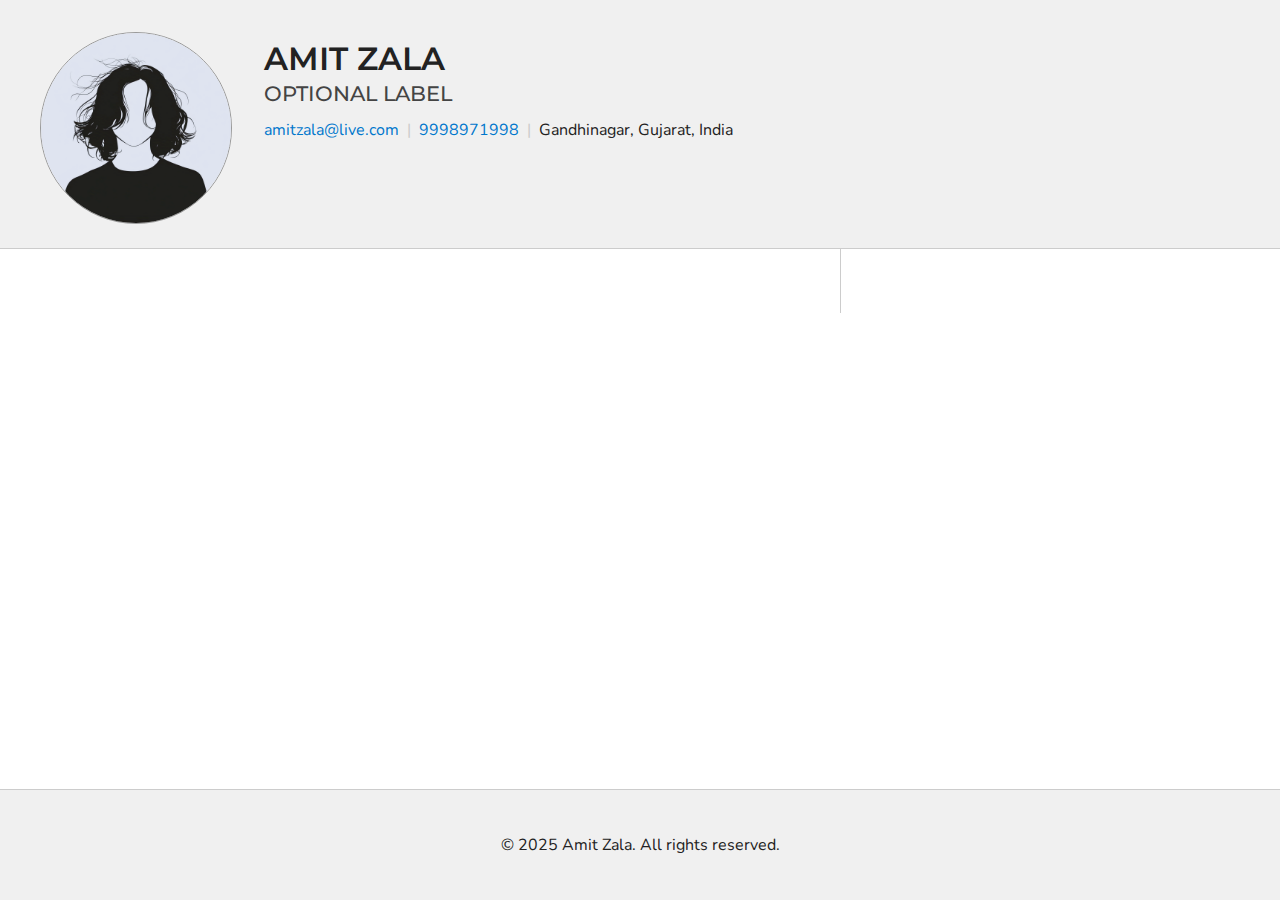
==== index.html @ c5d01496 "after run generate_portfolio.py file" ====
<!DOCTYPE html>
<html lang="en">
  <head>
    <meta charset="utf-8">
    <meta name="viewport" content="width=device-width, initial-scale=1">

    <!-- Site Info -->
    <title>Amit Zala - Portfolio</title>
    <meta name="description" content="Amit Zala - ">
    <meta name="author" content="Amit Zala">

    <!-- Open Graph Tags: The title of the page for social media sharing. It can match the title tag or be more descriptive. -->
    <meta property="og:title" content="Amit Zala">

    <!-- Open Graph Tags: Typically set to "website" for static sites or "article" for content-heavy pages. -->
    <meta property="og:type" content="website">

    <!-- Open Graph Tags: The URL of the page, used to ensure link previews resolve to the correct page. -->
    <meta property="og:url" content="/index.html">

    <!-- Open Graph Tags: URL of an image that represents the page. Useful for link previews. -->
    <meta property="og:image" content="/img/default-image.png">

    <!-- Open Graph Tags: Provides an alternative text for the image to improve accessibility. -->
    <meta property="og:image:alt" content="Amit Zala Profile Image">

    <!-- Preconnect for Google Fonts -->
    <link rel="preconnect" href="https://fonts.googleapis.com">
    <link rel="preconnect" href="https://fonts.gstatic.com" crossorigin>

    <!-- Custom Font -->
    <link href="https://fonts.googleapis.com/css2?family=Montserrat:ital,wght@0,100..900;1,100..900&family=Nunito:ital,wght@0,200..1000;1,200..1000&display=swap"
          rel="stylesheet">

    <!-- Stylesheet -->
    <link rel="stylesheet" href="css/modern_normalize.css" />
    <link rel="stylesheet" href="css/html5bp.css">
    <link rel="stylesheet" href="css/main.css">

    <!-- Set a theme color that matches your website's primary color -->
    <meta name="theme-color" content="#fafafa">

    <!-- Favicon for all browsers -->
    <link rel="icon" href="/favicon.ico" sizes="any">
    <link rel="icon" href="/icon.svg" type="image/svg+xml">

    <!-- Apple touch icon for iOS devices -->
    <link rel="apple-touch-icon" sizes="180x180" href="/icon.png">

    <!-- Web app manifest for Progressive Web Apps -->
    <link rel="manifest" href="/site.webmanifest">

    <!-- Content Security Policy: Uncomment to enhance security by restricting where content can be loaded from (useful for preventing certain attacks like XSS). Update if adding external sources (e.g., Google Fonts, Bootstrap CDN, analytics, etc). -->
    <!-- <meta http-equiv="Content-Security-Policy" content=" default-src 'self'; script-src 'self' code.jquery.com; style-src 'self' fonts.googleapis.com; font-src fonts.gstatic.com; img-src 'self' images.examplecdn.com; "> -->
  </head>

  <body>
    <header class="page-header">
      <div class="container">
        <div class="header-top flex-responsive">
          
            <img class="header-image"
                 width="256"
                 height="256"
                 src="img/default-image.png"
                 alt="Amit Zala Profile Image" />
          
          <div class="header-info">
            <h1>Amit Zala</h1>
            <h2 class="header-label">Optional Label</h2>
            
              <address>
                <ul class="inline-list flex-responsive">
                  
                    <li>
                      <a href="mailto:amitzala@live.com">amitzala@live.com</a>
                    </li>
                  
                  
                    <li>
                      <a href="tel:+9998971998">9998971998</a>
                    </li>
                  
                  <li>Gandhinagar, Gujarat, India</li>
                </ul>
              </address>
            
            
            
          </div>
        </div>
      </div>
    </header>

    <div class="page-content">
      <div class="container">
        <main>
          

          

          

          
        </main>

        <!-- Sidebar Section -->
        <aside>
          

          

          

          
        </aside>
      </div>
    </div>

    <footer class="page-footer">
      <div class="container">
        <p>© 2025 Amit Zala. All rights reserved.</p>
      </div>
    </footer>

    <script src="js/app.js"></script>
  </body>
</html>
---- css/html5bp.css ----
/*! HTML5 Boilerplate v9.0.1 | MIT License | https://html5boilerplate.com/ */

/* main.css 3.0.0 | MIT License | https://github.com/h5bp/main.css#readme */
/*
 * What follows is the result of much research on cross-browser styling.
 * Credit left inline and big thanks to Nicolas Gallagher, Jonathan Neal,
 * Kroc Camen, and the H5BP dev community and team.
 */

/* ==========================================================================
   Base styles: opinionated defaults
   ========================================================================== */

html {
  color: #222;
  font-size: 1em;
  line-height: 1.4;
}

/*
 * Remove text-shadow in selection highlight:
 * https://twitter.com/miketaylr/status/12228805301
 *
 * Customize the background color to match your design.
 */

::-moz-selection {
  background: #b3d4fc;
  text-shadow: none;
}

::selection {
  background: #b3d4fc;
  text-shadow: none;
}

/*
 * A better looking default horizontal rule
 */

hr {
  display: block;
  height: 1px;
  border: 0;
  border-top: 1px solid #ccc;
  margin: 1em 0;
  padding: 0;
}

/*
 * Remove the gap between audio, canvas, iframes,
 * images, videos and the bottom of their containers:
 * https://github.com/h5bp/html5-boilerplate/issues/440
 */

audio,
canvas,
iframe,
img,
svg,
video {
  vertical-align: middle;
}

/*
 * Remove default fieldset styles.
 */

fieldset {
  border: 0;
  margin: 0;
  padding: 0;
}

/*
 * Allow only vertical resizing of textareas.
 */

textarea {
  resize: vertical;
}

/* ==========================================================================
   Author's custom styles
   ========================================================================== */

/* ==========================================================================
   Helper classes
   ========================================================================== */

/*
 * Hide visually and from screen readers
 */

.hidden,
[hidden] {
  display: none !important;
}

/*
 * Hide only visually, but have it available for screen readers:
 * https://snook.ca/archives/html_and_css/hiding-content-for-accessibility
 *
 * 1. For long content, line feeds are not interpreted as spaces and small width
 *    causes content to wrap 1 word per line:
 *    https://medium.com/@jessebeach/beware-smushed-off-screen-accessible-text-5952a4c2cbfe
 */

.visually-hidden {
  border: 0;
  clip: rect(0, 0, 0, 0);
  height: 1px;
  margin: -1px;
  overflow: hidden;
  padding: 0;
  position: absolute;
  white-space: nowrap;
  width: 1px;
  /* 1 */
}

/*
 * Extends the .visually-hidden class to allow the element
 * to be focusable when navigated to via the keyboard:
 * https://www.drupal.org/node/897638
 */

.visually-hidden.focusable:active,
.visually-hidden.focusable:focus {
  clip: auto;
  height: auto;
  margin: 0;
  overflow: visible;
  position: static;
  white-space: inherit;
  width: auto;
}

/*
 * Hide visually and from screen readers, but maintain layout
 */

.invisible {
  visibility: hidden;
}

/*
 * Clearfix: contain floats
 *
 * The use of `table` rather than `block` is only necessary if using
 * `::before` to contain the top-margins of child elements.
 */

.clearfix::before,
.clearfix::after {
  content: "";
  display: table;
}

.clearfix::after {
  clear: both;
}

/* ==========================================================================
   EXAMPLE Media Queries for Responsive Design.
   These examples override the primary ('mobile first') styles.
   Modify as content requires.
   ========================================================================== */

@media only screen and (min-width: 35em) {
  /* Style adjustments for viewports that meet the condition */
}

@media print,
  (-webkit-min-device-pixel-ratio: 1.25),
  (min-resolution: 1.25dppx),
  (min-resolution: 120dpi) {
  /* Style adjustments for high resolution devices */
}

/* ==========================================================================
   Print styles.
   Inlined to avoid the additional HTTP request:
   https://www.phpied.com/delay-loading-your-print-css/
   ========================================================================== */

@media print {
  *,
  *::before,
  *::after {
    background: #fff !important;
    color: #000 !important;
    /* Black prints faster */
    box-shadow: none !important;
    text-shadow: none !important;
  }

  a,
  a:visited {
    text-decoration: underline;
  }

  a[href]::after {
    content: " (" attr(href) ")";
  }

  abbr[title]::after {
    content: " (" attr(title) ")";
  }

  /*
   * Don't show links that are fragment identifiers,
   * or use the `javascript:` pseudo protocol
   */
  a[href^="#"]::after,
  a[href^="javascript:"]::after {
    content: "";
  }

  pre {
    white-space: pre-wrap !important;
  }

  pre,
  blockquote {
    border: 1px solid #999;
    page-break-inside: avoid;
  }

  tr,
  img {
    page-break-inside: avoid;
  }

  p,
  h2,
  h3 {
    orphans: 3;
    widows: 3;
  }

  h2,
  h3 {
    page-break-after: avoid;
  }
}
---- css/main.css ----
:root {
  --link-color: #0077cc;
  --link-color-hover: #00487c;
  --header-footer-bg-color: #f0f0f0;
  --aside-accent-color: #9d836b;
  --skill-bar-fill-color: #f3e4c6;
  --blockquote-bg-color: #f7fafc;
  --blockquote-accent-color: #4a5568;
  --blockquote-text-color: #4a5568;
  --spacing-inline: 0.5rem;
}

/* Base Styles */
body {
  font-family: "Nunito", "Segoe UI", "Helvetica Neue", Helvetica, Arial,
    sans-serif;
  font-weight: 400;
  display: grid;
  grid-template-rows: auto 1fr auto;
  min-height: 100vh;
}

h1,
h2,
h3,
h4,
h5,
h6 {
  margin: 0;
  font-family: "Montserrat", "Segoe UI", "Helvetica Neue", Helvetica, Arial,
    sans-serif;
  font-weight: 400;
  line-height: 1.2;
}

h1 {
  font-size: 2rem;
  font-weight: 600;
  text-transform: uppercase;
}

h2 {
  font-size: 1.4rem;
  font-weight: 500;
  text-transform: uppercase;
}

h3 {
  font-size: 1.1rem;
  font-weight: 500;
}

h4 {
  font-size: 1rem;
  font-weight: 500;
}

h5 {
  font-size: 1rem;
  font-weight: 500;
}

h6 {
  font-size: 1rem;
  font-weight: 500;
}

p {
  margin: 0.75rem 0;
}

a {
  color: var(--link-color) !important;
  text-decoration: none;
}

a:hover {
  color: var(--link-color-hover);
  text-decoration: underline;
}

address {
  font-style: normal;
}

figure,
ul {
  margin: 0;
  padding: 0;
}

header,
main,
aside,
footer {
  padding: 2rem;
}

header {
  padding-bottom: 0.5rem;
}

aside {
  border-top: 1px solid #ccc;
}

footer {
  text-align: center;
}

section {
  margin-bottom: 1.5rem;
}

/* Utility */
.block {
  display: block;
  margin: 0.25rem 0;
}

.flex-responsive {
  display: flex;
  flex-direction: column;
  align-items: center;
  text-align: center;
}

/* Main Layout */
.container {
  width: 100%;
  max-width: 1200px;
  margin: 0 auto;
}

.page-content .container {
  display: grid;
  grid-template-columns: 1fr;
}

.page-header,
.page-footer {
  background: var(--header-footer-bg-color);
}

.page-header {
  border-bottom: 1px solid #ccc;
}

.page-header .container {
  display: flex;
  flex-direction: column;
}

.header-top {
  gap: 1rem;
}

.header-image {
  width: 100%;
  max-width: 256px;
  aspect-ratio: 1 / 1;
  border-radius: 50%;
  object-fit: cover;
  border: 1px solid #999;
}

.header-info ul {
  margin: 1rem 0;
}

.link-with-icon {
  display: flex;
  align-items: center;
  gap: 0.25rem;
}

.header-label {
  font-size: 1.3rem;
  color: #444;
  margin-top: 0.2rem;
  margin-bottom: 0.8rem;
}

.header-summary {
  margin: 1.25rem 0;
}

.page-footer {
  border-top: 1px solid #ccc;
}

.section-heading {
  display: flex;
  align-items: center;
  text-align: center;
  margin-bottom: 1rem;
}

.section-heading::before,
.section-heading::after {
  content: "";
  flex: 1;
  border-bottom: 1px solid #ccc;
  margin: 0 1rem;
}

aside .section-heading {
  align-items: flex-start;
  text-align: left;
  border-left: 4px solid var(--aside-accent-color);
  padding-left: 0.5rem;
  margin-bottom: 0.75rem;
}

aside .section-heading::before,
aside .section-heading::after {
  content: none;
}

.section-label {
  font-size: 0.9rem;
  color: #444;
  margin-top: 0.25rem;
  margin-bottom: 0.5rem;
}

/* Images */
img {
  max-width: 100%;
  height: auto;
}

.gallery {
  display: grid;
  gap: 1rem;
  justify-items: center;
  margin: 0.5rem 0;
}

.main-gallery {
  grid-template-columns: 1fr;
}

.side-gallery {
  grid-template-columns: 1fr;
}

figcaption {
  text-align: center;
  color: #666;
  font-size: 0.9rem;
  margin-top: 0.5rem;
  font-style: italic;
}

/* Lists */
main ul,
aside ul {
  list-style-type: disc;
  list-style-position: inside;
  padding-left: 0;
  margin: 0.75rem 0;
}

main li,
aside li {
  margin-bottom: 0.5rem;
}

.unstyled-list {
  list-style: none;
}

.inline-list {
  list-style: none;
  gap: 0.25rem;
}

.inline-list li {
  display: flex; /* This is for HTML Whitespace Issues */
}

/* Skillbars */
.skill-bar {
  width: 100%;
  height: 1.5rem;
  margin-top: 0.25rem;
  margin-bottom: 1rem;
  background: #eee;
  border: 1px solid #848484;
  border-radius: 2px;
  overflow: hidden;
}

.skill-bar-fill {
  height: 100%;
  background: var(--skill-bar-fill-color) !important;
  border-right: 1px solid #848484;
  border-radius: 2px;
  display: flex;
  align-items: center;
  padding-left: 0.5rem;
}

.skill-bar-label {
  color: #333;
  font-size: 0.9rem;
  white-space: nowrap;
}

.w-0 {
  width: 0%;
}

.w-10 {
  width: 10%;
}

.w-20 {
  width: 20%;
}

.w-25 {
  width: 25%;
}

.w-30 {
  width: 30%;
}

.w-40 {
  width: 40%;
}

.w-50 {
  width: 50%;
}

.w-60 {
  width: 60%;
}

.w-70 {
  width: 70%;
}

.w-75 {
  width: 75%;
}

.w-80 {
  width: 80%;
}

.w-90 {
  width: 90%;
}

.w-100 {
  width: 100%;
  border-right: none;
}

/* Blockquotes */
blockquote {
  margin: 1rem 2rem;
  padding: 1.5rem 2rem;
  background-color: var(--blockquote-bg-color);
  border-left: 4px solid var(--blockquote-accent-color);
  font-style: italic;
  color: var(--blockquote-text-color);
  line-height: 1.6;
  border-radius: 0 4px 4px 0;
  box-shadow: 0 1px 3px rgba(0, 0, 0, 0.1);
}

@media (min-width: 37.5rem) {
  .main-gallery {
    grid-template-columns: repeat(3, 1fr);
  }

  .side-gallery {
    grid-template-columns: repeat(2, 1fr);
  }
}

@media (min-width: 48rem) {
  aside {
    border-top: none;
    border-left: 1px solid #ccc;
  }

  aside h1 {
    font-size: 1.4rem;
  }

  aside h2 {
    font-size: 1.1rem;
  }

  aside h3 {
    font-size: 1rem;
  }

  aside h4 {
    font-size: 1rem;
  }

  aside h5 {
    font-size: 1rem;
  }

  aside h6 {
    font-size: 1rem;
  }

  header {
    padding-bottom: 1.5rem;
  }

  .flex-responsive {
    flex-direction: row;
    align-items: flex-start;
    text-align: left;
  }

  .page-content .container {
    grid-template-columns: 2fr 1fr;
  }

  .header-top {
    gap: 2rem;
  }

  .header-image {
    max-width: 192px;
  }

  .header-info {
    margin-top: 0.5rem;
  }

  .page-header ul {
    margin: 0.5rem 0;
  }

  .inline-list {
    gap: var(--spacing-inline);
  }

  .inline-list li:not(:last-child)::after {
    content: "|";
    margin-left: var(--spacing-inline);
    color: #ccc;
  }

  .side-gallery {
    grid-template-columns: 1fr;
  }
}

@media print {
  .skill-bar-label {
    background: transparent !important;
    background-color: transparent !important;
    mix-blend-mode: darken;
  }

  body {
    -webkit-print-color-adjust: exact !important;
    print-color-adjust: exact !important;
  }
}
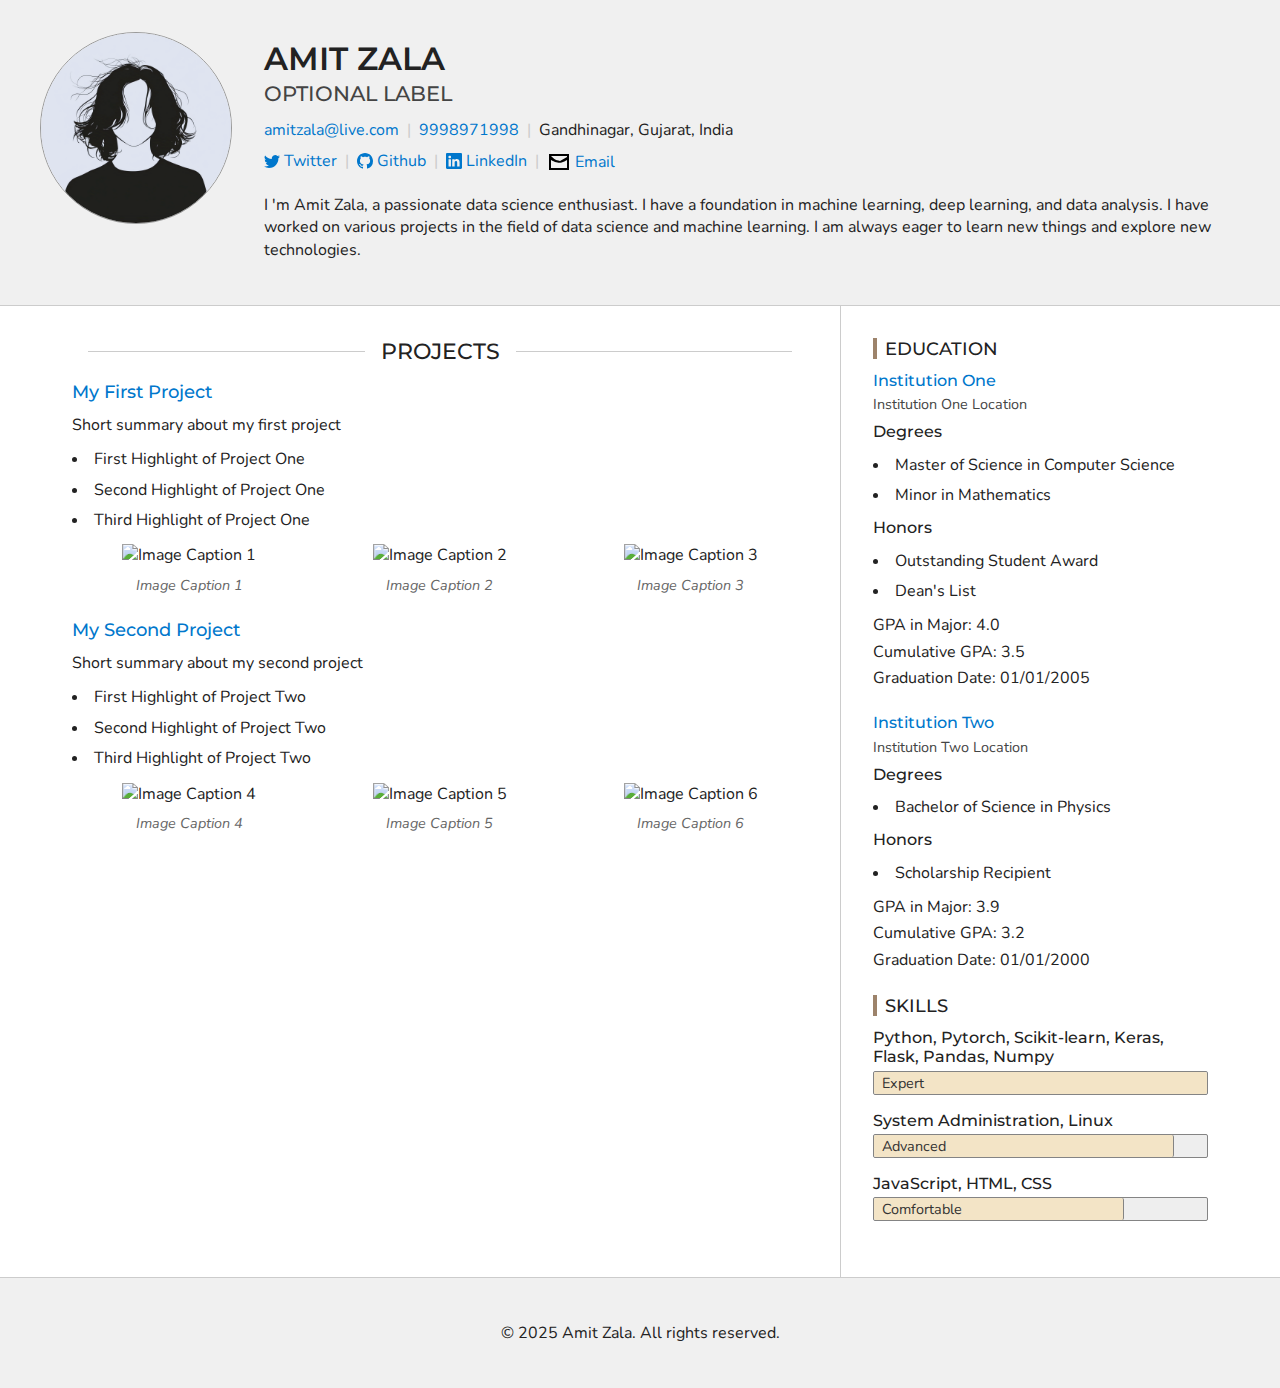
==== commit f56f4e0e: "2 commit" ====
--- a/index.html
+++ b/index.html
@@ -6,7 +6,7 @@
 
     <!-- Site Info -->
     <title>Amit Zala - Portfolio</title>
-    <meta name="description" content="Amit Zala - ">
+    <meta name="description" content="Amit Zala - I &#39;m Amit Zala, a passionate data science enthusiast. I have a foundation in machine learning, deep learning, and data analysis. I have worked on various projects in the field of data science and machine learning. I am always eager to learn new things and explore new technologies.">
     <meta name="author" content="Amit Zala">
 
     <!-- Open Graph Tags: The title of the page for social media sharing. It can match the title tag or be more descriptive. -->
@@ -86,7 +86,85 @@
               </address>
             
             
+              <ul class="inline-list flex-responsive">
+                
+                  <li>
+                    <a href="https://twitter.com/@AmitZala93"
+                       rel="noopener noreferrer"
+                       aria-label="Twitter"
+                       class="link-with-icon">
+                      <svg aria-hidden="true"
+     xmlns="http://www.w3.org/2000/svg"
+     role="img"
+     width="16"
+     height="16"
+     fill="currentColor"
+     class="bi bi-twitter"
+     viewBox="0 0 16 16">
+  <path d="M5.026 15c6.038 0 9.341-5.003 9.341-9.334q.002-.211-.006-.422A6.7 6.7 0 0 0 16 3.542a6.7 6.7 0 0 1-1.889.518 3.3 3.3 0 0 0 1.447-1.817 6.5 6.5 0 0 1-2.087.793A3.286 3.286 0 0 0 7.875 6.03a9.32 9.32 0 0 1-6.767-3.429 3.29 3.29 0 0 0 1.018 4.382A3.3 3.3 0 0 1 .64 6.575v.045a3.29 3.29 0 0 0 2.632 3.218 3.2 3.2 0 0 1-.865.115 3 3 0 0 1-.614-.057 3.28 3.28 0 0 0 3.067 2.277A6.6 6.6 0 0 1 .78 13.58a6 6 0 0 1-.78-.045A9.34 9.34 0 0 0 5.026 15" />
+</svg>
+
+                      Twitter
+                    </a>
+                  </li>
+                
+                  <li>
+                    <a href="https://github.com/AmitZala"
+                       rel="noopener noreferrer"
+                       aria-label="Github"
+                       class="link-with-icon">
+                      <svg aria-hidden="true"
+     xmlns="http://www.w3.org/2000/svg"
+     role="img"
+     width="16"
+     height="16"
+     fill="currentColor"
+     class="bi bi-github"
+     viewBox="0 0 16 16">
+  <path d="M8 0C3.58 0 0 3.58 0 8c0 3.54 2.29 6.53 5.47 7.59.4.07.55-.17.55-.38 0-.19-.01-.82-.01-1.49-2.01.37-2.53-.49-2.69-.94-.09-.23-.48-.94-.82-1.13-.28-.15-.68-.52-.01-.53.63-.01 1.08.58 1.23.82.72 1.21 1.87.87 2.33.66.07-.52.28-.87.51-1.07-1.78-.2-3.64-.89-3.64-3.95 0-.87.31-1.59.82-2.15-.08-.2-.36-1.02.08-2.12 0 0 .67-.21 2.2.82.64-.18 1.32-.27 2-.27s1.36.09 2 .27c1.53-1.04 2.2-.82 2.2-.82.44 1.1.16 1.92.08 2.12.51.56.82 1.27.82 2.15 0 3.07-1.87 3.75-3.65 3.95.29.25.54.73.54 1.48 0 1.07-.01 1.93-.01 2.2 0 .21.15.46.55.38A8.01 8.01 0 0 0 16 8c0-4.42-3.58-8-8-8" />
+</svg>
+
+                      Github
+                    </a>
+                  </li>
+                
+                  <li>
+                    <a href="https://www.linkedin.com/in/amit-zala-7b0b3b1a2/"
+                       rel="noopener noreferrer"
+                       aria-label="LinkedIn"
+                       class="link-with-icon">
+                      <svg aria-hidden="true"
+     xmlns="http://www.w3.org/2000/svg"
+     role="img"
+     width="16"
+     height="16"
+     fill="currentColor"
+     class="bi bi-linkedin"
+     viewBox="0 0 16 16">
+  <path d="M0 1.146C0 .513.526 0 1.175 0h13.65C15.474 0 16 .513 16 1.146v13.708c0 .633-.526 1.146-1.175 1.146H1.175C.526 16 0 15.487 0 14.854zm4.943 12.248V6.169H2.542v7.225zm-1.2-8.212c.837 0 1.358-.554 1.358-1.248-.015-.709-.52-1.248-1.342-1.248S2.4 3.226 2.4 3.934c0 .694.521 1.248 1.327 1.248zm4.908 8.212V9.359c0-.216.016-.432.08-.586.173-.431.568-.878 1.232-.878.869 0 1.216.662 1.216 1.634v3.865h2.401V9.25c0-2.22-1.184-3.252-2.764-3.252-1.274 0-1.845.7-2.165 1.193v.025h-.016l.016-.025V6.169h-2.4c.03.678 0 7.225 0 7.225z" />
+</svg>
+
+                      LinkedIn
+                    </a>
+                  </li>
+                
+                  <li>
+                    <a href="amitzala@live.com"
+                       rel="noopener noreferrer"
+                       aria-label="Email"
+                       class="link-with-icon">
+                      <?xml version="1.0" encoding="UTF-8"?>
+<svg version="1.1" xmlns="http://www.w3.org/2000/svg" width="24" height="24">
+<path d="M0 0 C6.6 0 13.2 0 20 0 C20 5.28 20 10.56 20 16 C13.4 16 6.8 16 0 16 C0 10.72 0 5.44 0 0 Z M2 2 C6.16575053 5.88519309 6.16575053 5.88519309 11 7 C13.48732954 5.84247651 15.67258405 4.47701397 18 3 C18 2.67 18 2.34 18 2 C12.72 2 7.44 2 2 2 Z M2 6 C2 8.64 2 11.28 2 14 C7.28 14 12.56 14 18 14 C18 11.36 18 8.72 18 6 C17.13375 6.515625 16.2675 7.03125 15.375 7.5625 C11.53197604 9.19934354 9.95815489 9.11860899 6 8 C3.625 6.9375 3.625 6.9375 2 6 Z " fill="#000000" transform="translate(2,4)"/>
+</svg>
+
+                      Email
+                    </a>
+                  </li>
+                
+              </ul>
             
+            <p class="header-summary">I &#39;m Amit Zala, a passionate data science enthusiast. I have a foundation in machine learning, deep learning, and data analysis. I have worked on various projects in the field of data science and machine learning. I am always eager to learn new things and explore new technologies.</p>
           </div>
         </div>
       </div>
@@ -98,6 +176,97 @@
           
 
           
+            <section>
+              <h2 class="section-heading">Projects</h2>
+              
+                <section>
+                  <h3>
+                    
+                      <a href="https://sample.com">My First Project</a>
+                    
+                  </h3>
+                  <p>Short summary about my first project</p>
+                  
+                    <ul>
+                      <li>First Highlight of Project One</li><li>Second Highlight of Project One</li><li>Third Highlight of Project One</li>
+                    </ul>
+                  
+                  
+                    <div class="gallery main-gallery">
+                      
+                        <figure>
+                          <img width="600"
+                               height="338"
+                               src="https://picsum.photos/600/338?random=1"
+                               alt="Image Caption 1">
+                          <figcaption>Image Caption 1</figcaption>
+                        </figure>
+                      
+                        <figure>
+                          <img width="600"
+                               height="338"
+                               src="https://picsum.photos/600/338?random=2"
+                               alt="Image Caption 2">
+                          <figcaption>Image Caption 2</figcaption>
+                        </figure>
+                      
+                        <figure>
+                          <img width="600"
+                               height="338"
+                               src="https://picsum.photos/600/338?random=3"
+                               alt="Image Caption 3">
+                          <figcaption>Image Caption 3</figcaption>
+                        </figure>
+                      
+                    </div>
+                  
+                </section>
+              
+                <section>
+                  <h3>
+                    
+                      <a href="https://sample.com">My Second Project</a>
+                    
+                  </h3>
+                  <p>Short summary about my second project</p>
+                  
+                    <ul>
+                      <li>First Highlight of Project Two</li><li>Second Highlight of Project Two</li><li>Third Highlight of Project Two</li>
+                    </ul>
+                  
+                  
+                    <div class="gallery main-gallery">
+                      
+                        <figure>
+                          <img width="600"
+                               height="338"
+                               src="https://picsum.photos/600/338?random=4"
+                               alt="Image Caption 4">
+                          <figcaption>Image Caption 4</figcaption>
+                        </figure>
+                      
+                        <figure>
+                          <img width="600"
+                               height="338"
+                               src="https://picsum.photos/600/338?random=5"
+                               alt="Image Caption 5">
+                          <figcaption>Image Caption 5</figcaption>
+                        </figure>
+                      
+                        <figure>
+                          <img width="600"
+                               height="338"
+                               src="https://picsum.photos/600/338?random=6"
+                               alt="Image Caption 6">
+                          <figcaption>Image Caption 6</figcaption>
+                        </figure>
+                      
+                    </div>
+                  
+                </section>
+              
+            </section>
+          
 
           
 
@@ -107,7 +276,114 @@
         <!-- Sidebar Section -->
         <aside>
           
-
+            <section>
+              <h2 class="section-heading">Education</h2>
+              
+                <section>
+                  <h3>
+                    
+                      <a href="https://sample.com">Institution One</a>
+                    
+                  </h3>
+                  <p class="section-label">Institution One Location</p>
+                  
+                    <h4>Degrees</h4>
+                    <ul>
+                      <li>Master of Science in Computer Science</li><li>Minor in Mathematics</li>
+                    </ul>
+                  
+                  
+                    <h4>Honors</h4>
+                    <ul>
+                      <li>Outstanding Student Award</li><li>Dean&#39;s List</li>
+                    </ul>
+                  
+                  
+                    <p>
+                      <span class="block">GPA in Major: 4.0</span>
+                      <span class="block">Cumulative GPA: 3.5</span>
+                      <span class="block">Graduation Date: 01/01/2005</span>
+                    </p>
+                  
+                </section>
+              
+                <section>
+                  <h3>
+                    
+                      <a href="https://sample.com">Institution Two</a>
+                    
+                  </h3>
+                  <p class="section-label">Institution Two Location</p>
+                  
+                    <h4>Degrees</h4>
+                    <ul>
+                      <li>Bachelor of Science in Physics</li>
+                    </ul>
+                  
+                  
+                    <h4>Honors</h4>
+                    <ul>
+                      <li>Scholarship Recipient</li>
+                    </ul>
+                  
+                  
+                    <p>
+                      <span class="block">GPA in Major: 3.9</span>
+                      <span class="block">Cumulative GPA: 3.2</span>
+                      <span class="block">Graduation Date: 01/01/2000</span>
+                    </p>
+                  
+                </section>
+              
+            </section>
+          
+
+          
+            <section>
+              <h2 class="section-heading">Skills</h2>
+              <ul class="unstyled-list">
+                
+                  <li>
+                    <h3>Python, Pytorch, Scikit-learn, Keras, Flask, Pandas, Numpy</h3>
+                    <div class="skill-bar">
+                      <div class="skill-bar-fill w-100"
+                           role="meter"
+                           aria-valuenow="100"
+                           aria-valuemin="0"
+                           aria-valuemax="100">
+                        <span class="skill-bar-label">Expert</span>
+                      </div>
+                    </div>
+                  </li>
+                
+                  <li>
+                    <h3>System Administration, Linux</h3>
+                    <div class="skill-bar">
+                      <div class="skill-bar-fill w-90"
+                           role="meter"
+                           aria-valuenow="90"
+                           aria-valuemin="0"
+                           aria-valuemax="100">
+                        <span class="skill-bar-label">Advanced</span>
+                      </div>
+                    </div>
+                  </li>
+                
+                  <li>
+                    <h3>JavaScript, HTML, CSS</h3>
+                    <div class="skill-bar">
+                      <div class="skill-bar-fill w-75"
+                           role="meter"
+                           aria-valuenow="75"
+                           aria-valuemin="0"
+                           aria-valuemax="100">
+                        <span class="skill-bar-label">Comfortable</span>
+                      </div>
+                    </div>
+                  </li>
+                
+              </ul>
+            </section>
           
 
           
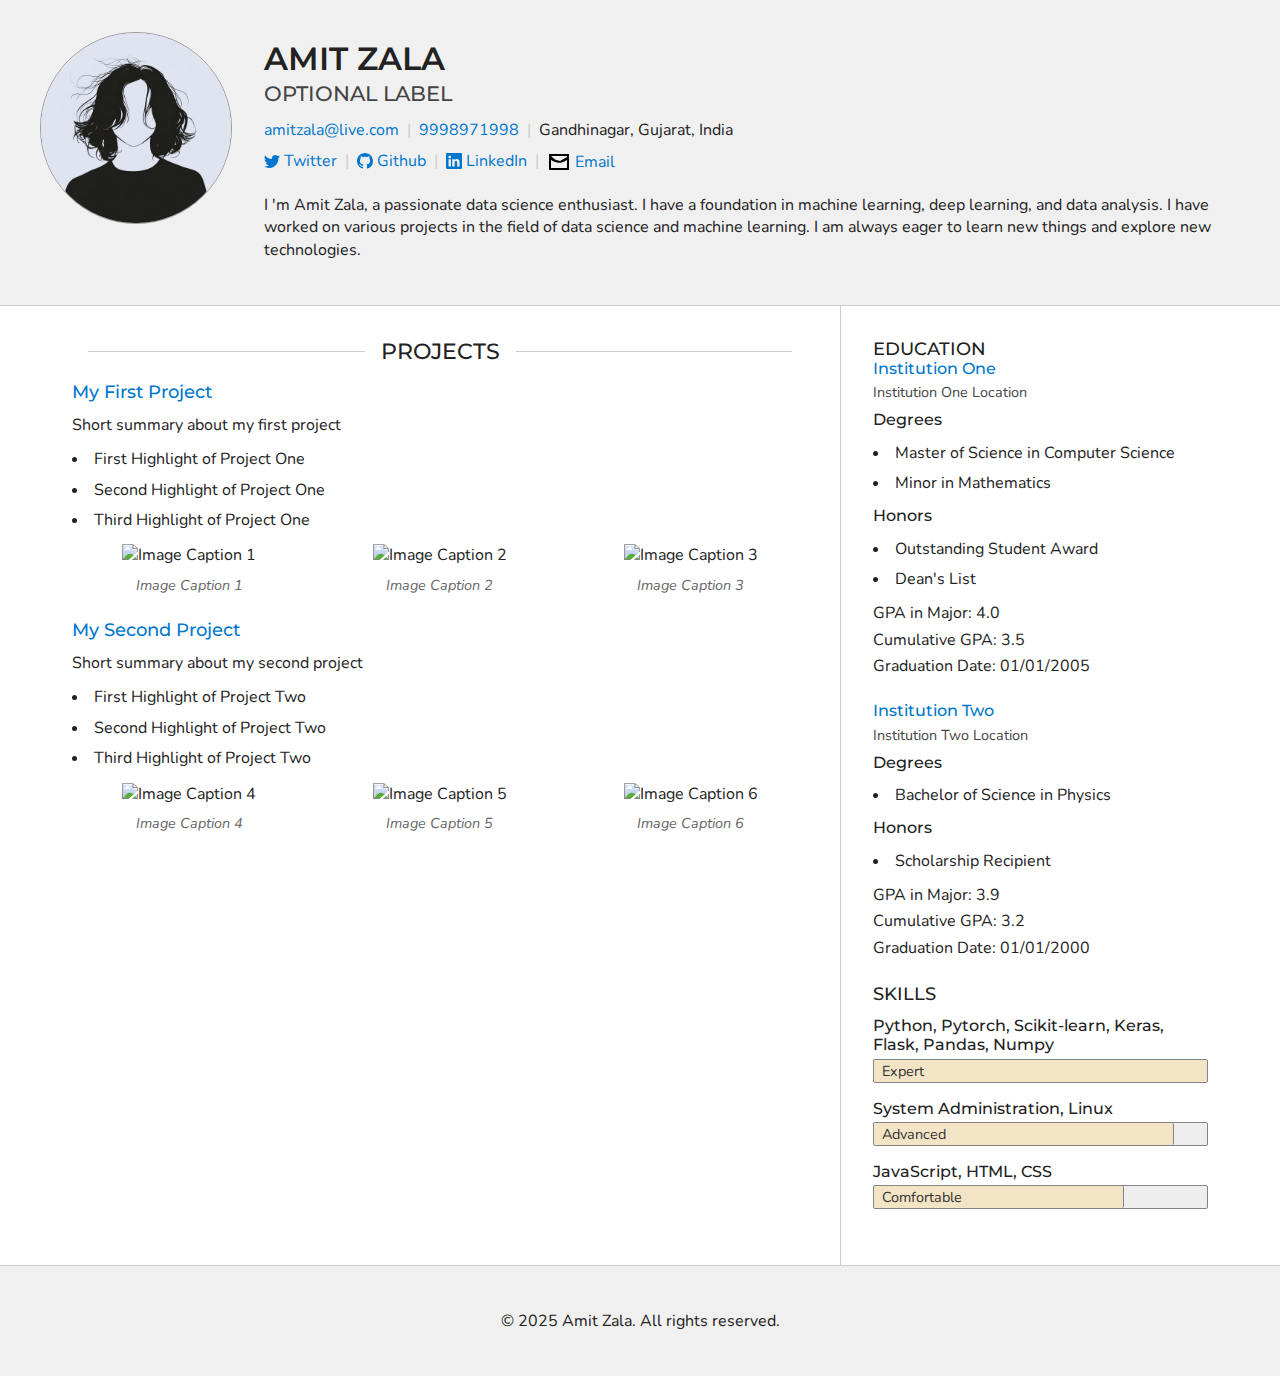
==== commit 319b7da5: "changes in index.html, change in sidebar section to center" ====
--- a/index.html
+++ b/index.html
@@ -277,7 +277,7 @@
         <aside>
           
             <section>
-              <h2 class="section-heading">Education</h2>
+              <h2 class="centered-section">Education</h2>
               
                 <section>
                   <h3>
@@ -340,7 +340,7 @@
 
           
             <section>
-              <h2 class="section-heading">Skills</h2>
+              <h2 class="centered-section">Skills</h2>
               <ul class="unstyled-list">
                 
                   <li>
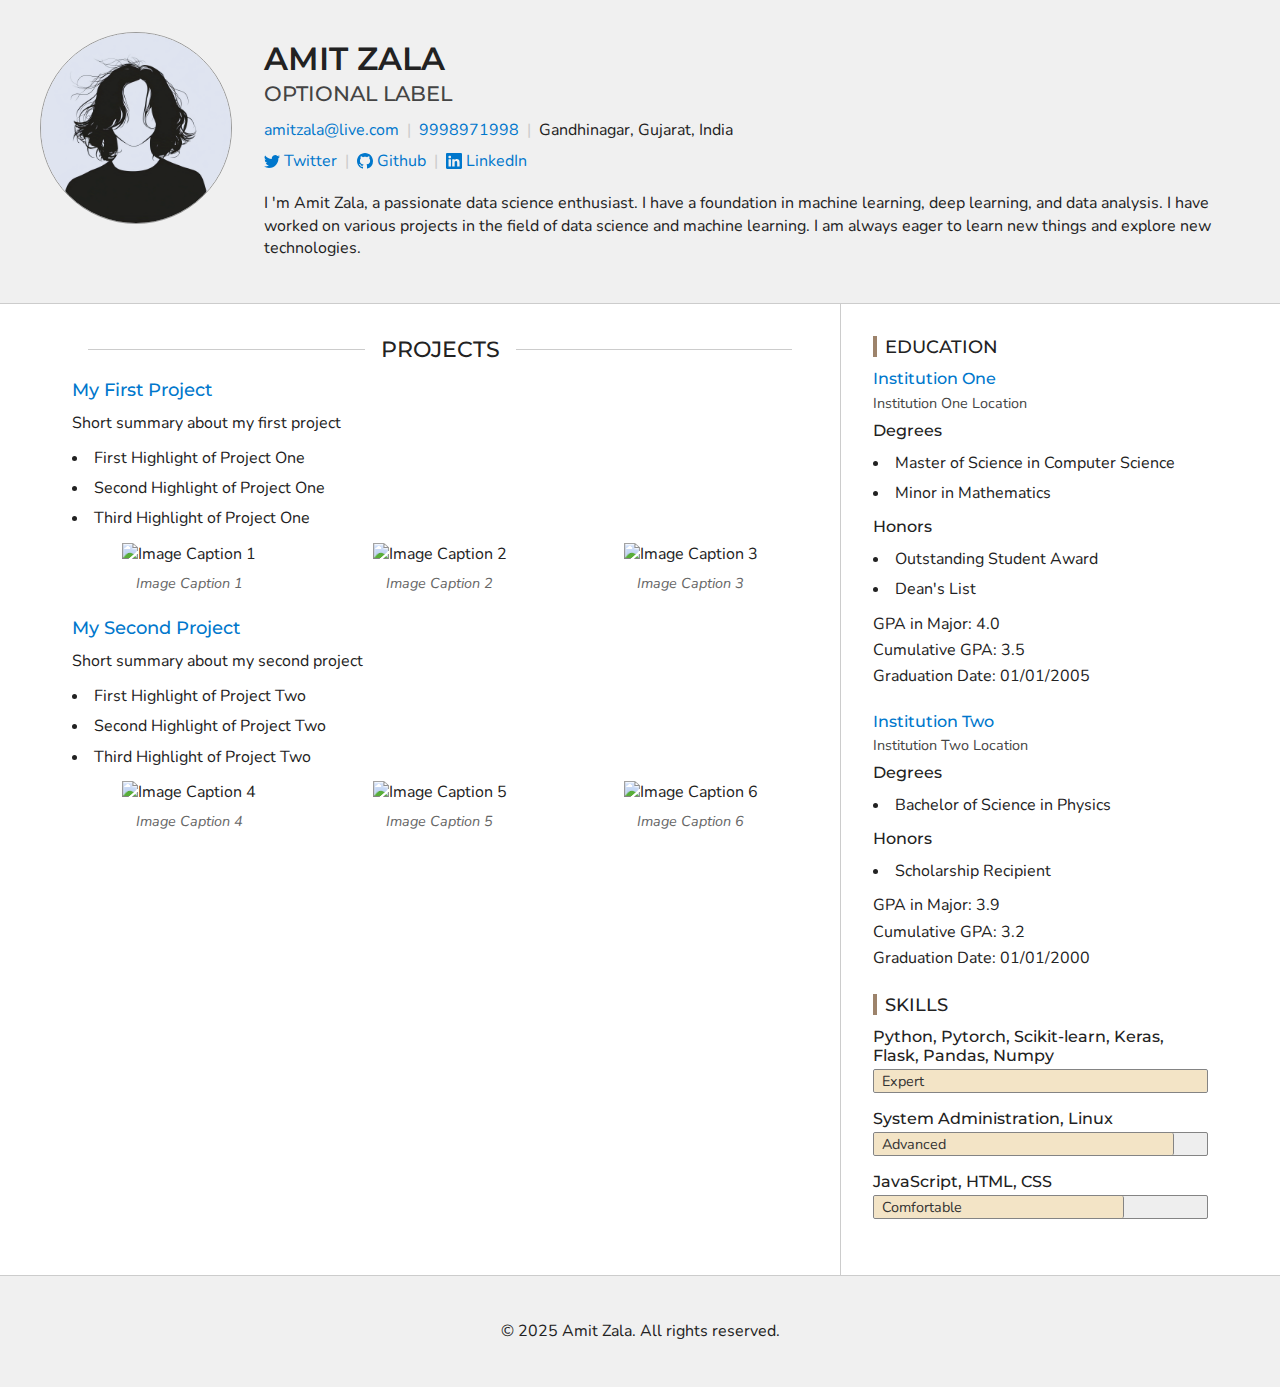
==== commit b5a0168c: "3 main change" ====
--- a/index.html
+++ b/index.html
@@ -148,20 +148,6 @@
                     </a>
                   </li>
                 
-                  <li>
-                    <a href="amitzala@live.com"
-                       rel="noopener noreferrer"
-                       aria-label="Email"
-                       class="link-with-icon">
-                      <?xml version="1.0" encoding="UTF-8"?>
-<svg version="1.1" xmlns="http://www.w3.org/2000/svg" width="24" height="24">
-<path d="M0 0 C6.6 0 13.2 0 20 0 C20 5.28 20 10.56 20 16 C13.4 16 6.8 16 0 16 C0 10.72 0 5.44 0 0 Z M2 2 C6.16575053 5.88519309 6.16575053 5.88519309 11 7 C13.48732954 5.84247651 15.67258405 4.47701397 18 3 C18 2.67 18 2.34 18 2 C12.72 2 7.44 2 2 2 Z M2 6 C2 8.64 2 11.28 2 14 C7.28 14 12.56 14 18 14 C18 11.36 18 8.72 18 6 C17.13375 6.515625 16.2675 7.03125 15.375 7.5625 C11.53197604 9.19934354 9.95815489 9.11860899 6 8 C3.625 6.9375 3.625 6.9375 2 6 Z " fill="#000000" transform="translate(2,4)"/>
-</svg>
-
-                      Email
-                    </a>
-                  </li>
-                
               </ul>
             
             <p class="header-summary">I &#39;m Amit Zala, a passionate data science enthusiast. I have a foundation in machine learning, deep learning, and data analysis. I have worked on various projects in the field of data science and machine learning. I am always eager to learn new things and explore new technologies.</p>
@@ -277,7 +263,7 @@
         <aside>
           
             <section>
-              <h2 class="centered-section">Education</h2>
+              <h2 class="section-heading">Education</h2>
               
                 <section>
                   <h3>
@@ -340,7 +326,7 @@
 
           
             <section>
-              <h2 class="centered-section">Skills</h2>
+              <h2 class="section-heading">Skills</h2>
               <ul class="unstyled-list">
                 
                   <li>
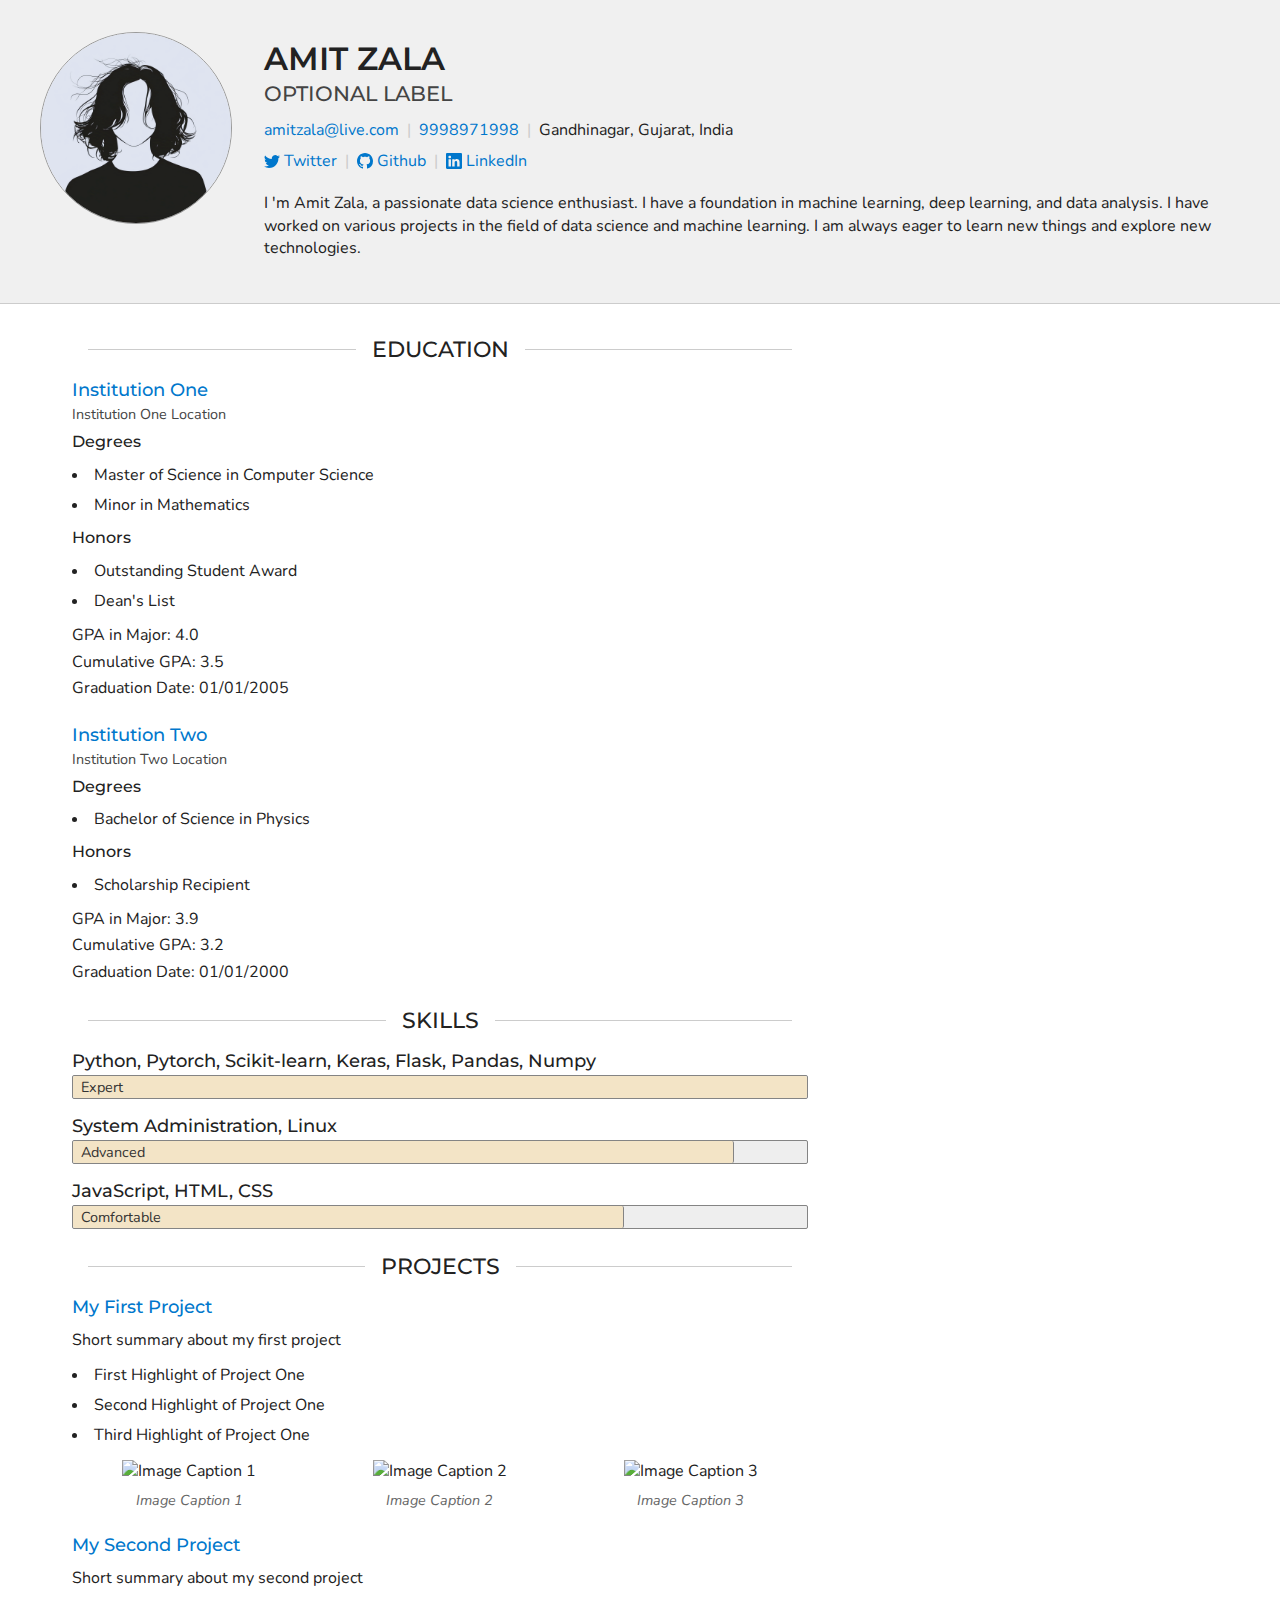
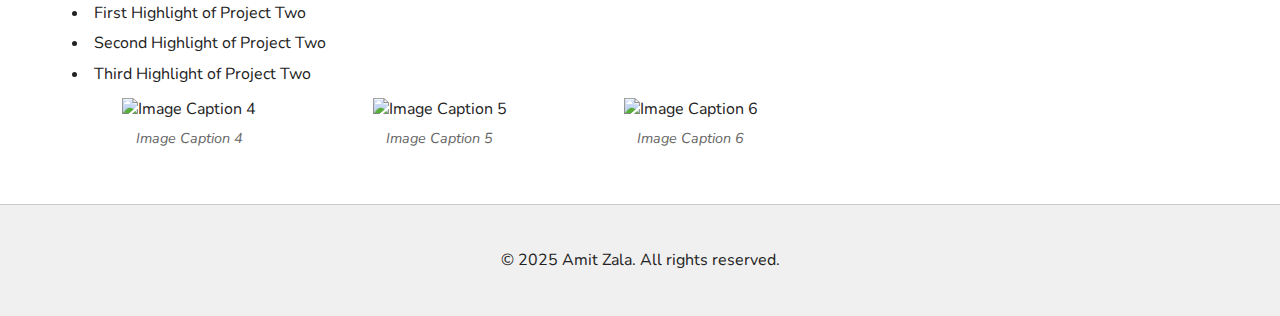
==== commit 4718e041: "education and skill sidebar to center above project" ====
--- a/index.html
+++ b/index.html
@@ -159,223 +159,205 @@
     <div class="page-content">
       <div class="container">
         <main>
-          
-
-          
-            <section>
-              <h2 class="section-heading">Projects</h2>
+          <section>
+            <h2 class="section-heading">Education</h2>
+            
+              <section>
+                <h3>
+                  
+                    <a href="https://sample.com">Institution One</a>
+                  
+                </h3>
+                <p class="section-label">Institution One Location</p>
+                
+                  <h4>Degrees</h4>
+                  <ul>
+                    <li>Master of Science in Computer Science</li><li>Minor in Mathematics</li>
+                  </ul>
+                
+                
+                  <h4>Honors</h4>
+                  <ul>
+                    <li>Outstanding Student Award</li><li>Dean&#39;s List</li>
+                  </ul>
+                
+                
+                  <p>
+                    <span class="block">GPA in Major: 4.0</span>
+                    <span class="block">Cumulative GPA: 3.5</span>
+                    <span class="block">Graduation Date: 01/01/2005</span>
+                  </p>
+                
+              </section>
+            
+              <section>
+                <h3>
+                  
+                    <a href="https://sample.com">Institution Two</a>
+                  
+                </h3>
+                <p class="section-label">Institution Two Location</p>
+                
+                  <h4>Degrees</h4>
+                  <ul>
+                    <li>Bachelor of Science in Physics</li>
+                  </ul>
+                
+                
+                  <h4>Honors</h4>
+                  <ul>
+                    <li>Scholarship Recipient</li>
+                  </ul>
+                
+                
+                  <p>
+                    <span class="block">GPA in Major: 3.9</span>
+                    <span class="block">Cumulative GPA: 3.2</span>
+                    <span class="block">Graduation Date: 01/01/2000</span>
+                  </p>
+                
+              </section>
+            
+          </section>
+        
+          <section>
+            <h2 class="section-heading">Skills</h2>
+            <ul class="unstyled-list">
               
-                <section>
-                  <h3>
-                    
-                      <a href="https://sample.com">My First Project</a>
-                    
-                  </h3>
-                  <p>Short summary about my first project</p>
-                  
-                    <ul>
-                      <li>First Highlight of Project One</li><li>Second Highlight of Project One</li><li>Third Highlight of Project One</li>
-                    </ul>
-                  
-                  
-                    <div class="gallery main-gallery">
-                      
-                        <figure>
-                          <img width="600"
-                               height="338"
-                               src="https://picsum.photos/600/338?random=1"
-                               alt="Image Caption 1">
-                          <figcaption>Image Caption 1</figcaption>
-                        </figure>
-                      
-                        <figure>
-                          <img width="600"
-                               height="338"
-                               src="https://picsum.photos/600/338?random=2"
-                               alt="Image Caption 2">
-                          <figcaption>Image Caption 2</figcaption>
-                        </figure>
-                      
-                        <figure>
-                          <img width="600"
-                               height="338"
-                               src="https://picsum.photos/600/338?random=3"
-                               alt="Image Caption 3">
-                          <figcaption>Image Caption 3</figcaption>
-                        </figure>
-                      
+                <li>
+                  <h3>Python, Pytorch, Scikit-learn, Keras, Flask, Pandas, Numpy</h3>
+                  <div class="skill-bar">
+                    <div class="skill-bar-fill w-100"
+                         role="meter"
+                         aria-valuenow="100"
+                         aria-valuemin="0"
+                         aria-valuemax="100">
+                      <span class="skill-bar-label">Expert</span>
                     </div>
-                  
-                </section>
+                  </div>
+                </li>
               
-                <section>
-                  <h3>
-                    
-                      <a href="https://sample.com">My Second Project</a>
-                    
-                  </h3>
-                  <p>Short summary about my second project</p>
-                  
-                    <ul>
-                      <li>First Highlight of Project Two</li><li>Second Highlight of Project Two</li><li>Third Highlight of Project Two</li>
-                    </ul>
-                  
-                  
-                    <div class="gallery main-gallery">
-                      
-                        <figure>
-                          <img width="600"
-                               height="338"
-                               src="https://picsum.photos/600/338?random=4"
-                               alt="Image Caption 4">
-                          <figcaption>Image Caption 4</figcaption>
-                        </figure>
-                      
-                        <figure>
-                          <img width="600"
-                               height="338"
-                               src="https://picsum.photos/600/338?random=5"
-                               alt="Image Caption 5">
-                          <figcaption>Image Caption 5</figcaption>
-                        </figure>
-                      
-                        <figure>
-                          <img width="600"
-                               height="338"
-                               src="https://picsum.photos/600/338?random=6"
-                               alt="Image Caption 6">
-                          <figcaption>Image Caption 6</figcaption>
-                        </figure>
-                      
+                <li>
+                  <h3>System Administration, Linux</h3>
+                  <div class="skill-bar">
+                    <div class="skill-bar-fill w-90"
+                         role="meter"
+                         aria-valuenow="90"
+                         aria-valuemin="0"
+                         aria-valuemax="100">
+                      <span class="skill-bar-label">Advanced</span>
                     </div>
-                  
-                </section>
+                  </div>
+                </li>
               
-            </section>
-          
-
-          
-
-          
+                <li>
+                  <h3>JavaScript, HTML, CSS</h3>
+                  <div class="skill-bar">
+                    <div class="skill-bar-fill w-75"
+                         role="meter"
+                         aria-valuenow="75"
+                         aria-valuemin="0"
+                         aria-valuemax="100">
+                      <span class="skill-bar-label">Comfortable</span>
+                    </div>
+                  </div>
+                </li>
+              
+            </ul>
+          </section>
+        
+          <section>
+            <h2 class="section-heading">Projects</h2>
+            
+              <section>
+                <h3>
+                  
+                    <a href="https://sample.com">My First Project</a>
+                  
+                </h3>
+                <p>Short summary about my first project</p>
+                
+                  <ul>
+                    <li>First Highlight of Project One</li><li>Second Highlight of Project One</li><li>Third Highlight of Project One</li>
+                  </ul>
+                
+                
+                  <div class="gallery main-gallery">
+                    
+                      <figure>
+                        <img width="600"
+                             height="338"
+                             src="https://picsum.photos/600/338?random=1"
+                             alt="Image Caption 1">
+                        <figcaption>Image Caption 1</figcaption>
+                      </figure>
+                    
+                      <figure>
+                        <img width="600"
+                             height="338"
+                             src="https://picsum.photos/600/338?random=2"
+                             alt="Image Caption 2">
+                        <figcaption>Image Caption 2</figcaption>
+                      </figure>
+                    
+                      <figure>
+                        <img width="600"
+                             height="338"
+                             src="https://picsum.photos/600/338?random=3"
+                             alt="Image Caption 3">
+                        <figcaption>Image Caption 3</figcaption>
+                      </figure>
+                    
+                  </div>
+                
+              </section>
+            
+              <section>
+                <h3>
+                  
+                    <a href="https://sample.com">My Second Project</a>
+                  
+                </h3>
+                <p>Short summary about my second project</p>
+                
+                  <ul>
+                    <li>First Highlight of Project Two</li><li>Second Highlight of Project Two</li><li>Third Highlight of Project Two</li>
+                  </ul>
+                
+                
+                  <div class="gallery main-gallery">
+                    
+                      <figure>
+                        <img width="600"
+                             height="338"
+                             src="https://picsum.photos/600/338?random=4"
+                             alt="Image Caption 4">
+                        <figcaption>Image Caption 4</figcaption>
+                      </figure>
+                    
+                      <figure>
+                        <img width="600"
+                             height="338"
+                             src="https://picsum.photos/600/338?random=5"
+                             alt="Image Caption 5">
+                        <figcaption>Image Caption 5</figcaption>
+                      </figure>
+                    
+                      <figure>
+                        <img width="600"
+                             height="338"
+                             src="https://picsum.photos/600/338?random=6"
+                             alt="Image Caption 6">
+                        <figcaption>Image Caption 6</figcaption>
+                      </figure>
+                    
+                  </div>
+                
+              </section>
+            
+          </section>
+        
         </main>
-
-        <!-- Sidebar Section -->
-        <aside>
-          
-            <section>
-              <h2 class="section-heading">Education</h2>
-              
-                <section>
-                  <h3>
-                    
-                      <a href="https://sample.com">Institution One</a>
-                    
-                  </h3>
-                  <p class="section-label">Institution One Location</p>
-                  
-                    <h4>Degrees</h4>
-                    <ul>
-                      <li>Master of Science in Computer Science</li><li>Minor in Mathematics</li>
-                    </ul>
-                  
-                  
-                    <h4>Honors</h4>
-                    <ul>
-                      <li>Outstanding Student Award</li><li>Dean&#39;s List</li>
-                    </ul>
-                  
-                  
-                    <p>
-                      <span class="block">GPA in Major: 4.0</span>
-                      <span class="block">Cumulative GPA: 3.5</span>
-                      <span class="block">Graduation Date: 01/01/2005</span>
-                    </p>
-                  
-                </section>
-              
-                <section>
-                  <h3>
-                    
-                      <a href="https://sample.com">Institution Two</a>
-                    
-                  </h3>
-                  <p class="section-label">Institution Two Location</p>
-                  
-                    <h4>Degrees</h4>
-                    <ul>
-                      <li>Bachelor of Science in Physics</li>
-                    </ul>
-                  
-                  
-                    <h4>Honors</h4>
-                    <ul>
-                      <li>Scholarship Recipient</li>
-                    </ul>
-                  
-                  
-                    <p>
-                      <span class="block">GPA in Major: 3.9</span>
-                      <span class="block">Cumulative GPA: 3.2</span>
-                      <span class="block">Graduation Date: 01/01/2000</span>
-                    </p>
-                  
-                </section>
-              
-            </section>
-          
-
-          
-            <section>
-              <h2 class="section-heading">Skills</h2>
-              <ul class="unstyled-list">
-                
-                  <li>
-                    <h3>Python, Pytorch, Scikit-learn, Keras, Flask, Pandas, Numpy</h3>
-                    <div class="skill-bar">
-                      <div class="skill-bar-fill w-100"
-                           role="meter"
-                           aria-valuenow="100"
-                           aria-valuemin="0"
-                           aria-valuemax="100">
-                        <span class="skill-bar-label">Expert</span>
-                      </div>
-                    </div>
-                  </li>
-                
-                  <li>
-                    <h3>System Administration, Linux</h3>
-                    <div class="skill-bar">
-                      <div class="skill-bar-fill w-90"
-                           role="meter"
-                           aria-valuenow="90"
-                           aria-valuemin="0"
-                           aria-valuemax="100">
-                        <span class="skill-bar-label">Advanced</span>
-                      </div>
-                    </div>
-                  </li>
-                
-                  <li>
-                    <h3>JavaScript, HTML, CSS</h3>
-                    <div class="skill-bar">
-                      <div class="skill-bar-fill w-75"
-                           role="meter"
-                           aria-valuenow="75"
-                           aria-valuemin="0"
-                           aria-valuemax="100">
-                        <span class="skill-bar-label">Comfortable</span>
-                      </div>
-                    </div>
-                  </li>
-                
-              </ul>
-            </section>
-          
-
-          
-
-          
-        </aside>
       </div>
     </div>
 
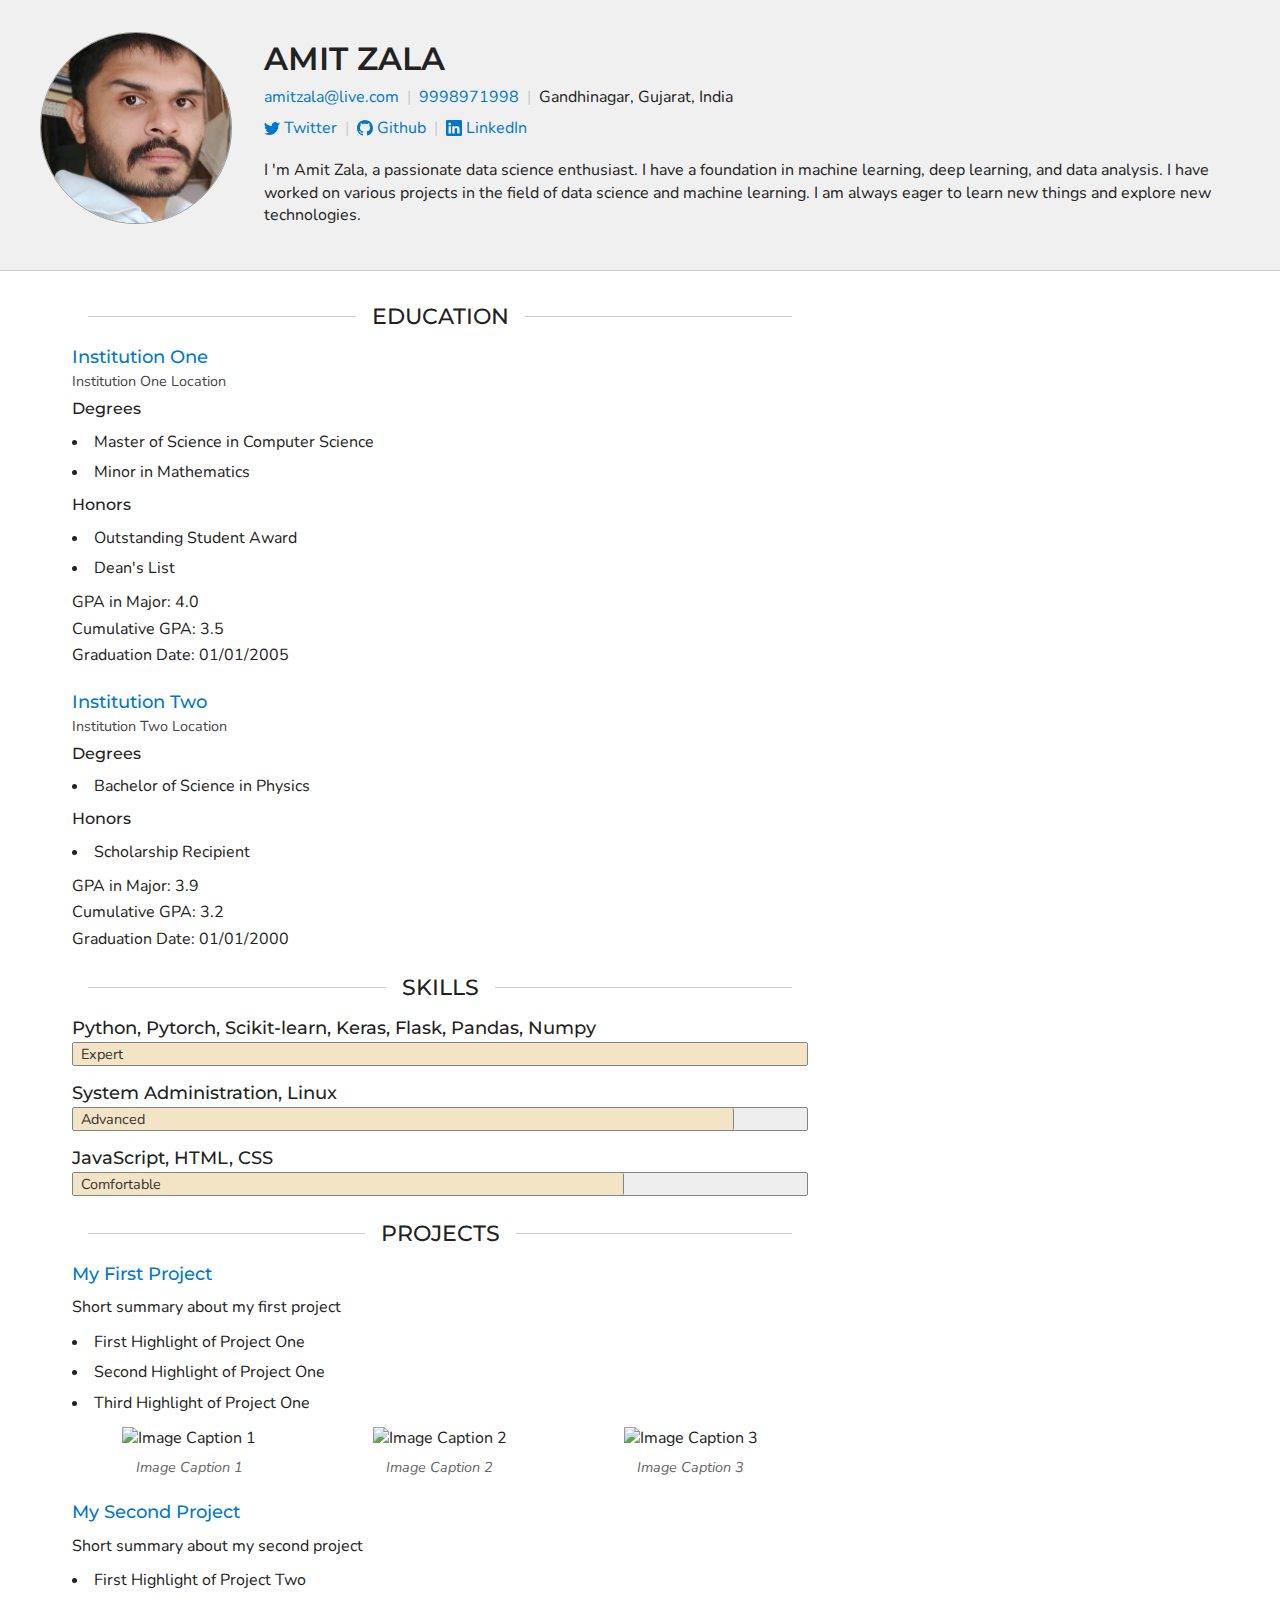
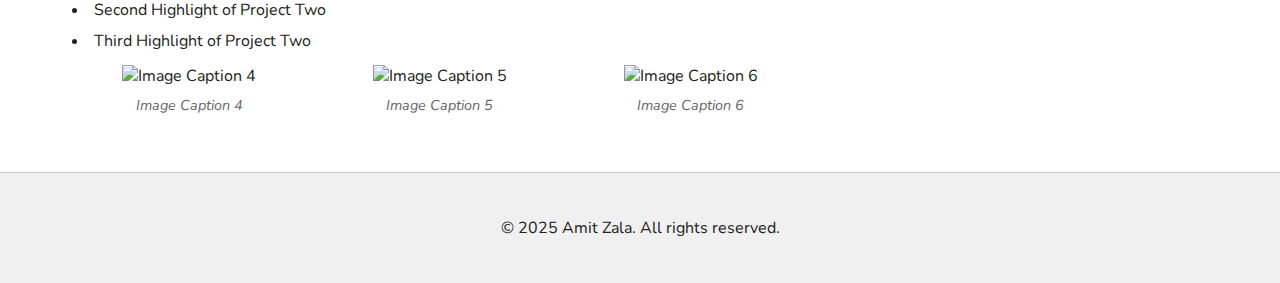
==== commit 528fe87c: "4 change" ====
--- a/index.html
+++ b/index.html
@@ -19,7 +19,7 @@
     <meta property="og:url" content="/index.html">
 
     <!-- Open Graph Tags: URL of an image that represents the page. Useful for link previews. -->
-    <meta property="og:image" content="/img/default-image.png">
+    <meta property="og:image" content="/img/amit1.png">
 
     <!-- Open Graph Tags: Provides an alternative text for the image to improve accessibility. -->
     <meta property="og:image:alt" content="Amit Zala Profile Image">
@@ -62,12 +62,12 @@
             <img class="header-image"
                  width="256"
                  height="256"
-                 src="img/default-image.png"
+                 src="img/amit1.png"
                  alt="Amit Zala Profile Image" />
           
           <div class="header-info">
             <h1>Amit Zala</h1>
-            <h2 class="header-label">Optional Label</h2>
+            
             
               <address>
                 <ul class="inline-list flex-responsive">
@@ -159,204 +159,215 @@
     <div class="page-content">
       <div class="container">
         <main>
-          <section>
-            <h2 class="section-heading">Education</h2>
-            
-              <section>
-                <h3>
-                  
-                    <a href="https://sample.com">Institution One</a>
-                  
-                </h3>
-                <p class="section-label">Institution One Location</p>
-                
-                  <h4>Degrees</h4>
-                  <ul>
-                    <li>Master of Science in Computer Science</li><li>Minor in Mathematics</li>
-                  </ul>
-                
-                
-                  <h4>Honors</h4>
-                  <ul>
-                    <li>Outstanding Student Award</li><li>Dean&#39;s List</li>
-                  </ul>
-                
-                
-                  <p>
-                    <span class="block">GPA in Major: 4.0</span>
-                    <span class="block">Cumulative GPA: 3.5</span>
-                    <span class="block">Graduation Date: 01/01/2005</span>
-                  </p>
-                
-              </section>
-            
-              <section>
-                <h3>
-                  
-                    <a href="https://sample.com">Institution Two</a>
-                  
-                </h3>
-                <p class="section-label">Institution Two Location</p>
-                
-                  <h4>Degrees</h4>
-                  <ul>
-                    <li>Bachelor of Science in Physics</li>
-                  </ul>
-                
-                
-                  <h4>Honors</h4>
-                  <ul>
-                    <li>Scholarship Recipient</li>
-                  </ul>
-                
-                
-                  <p>
-                    <span class="block">GPA in Major: 3.9</span>
-                    <span class="block">Cumulative GPA: 3.2</span>
-                    <span class="block">Graduation Date: 01/01/2000</span>
-                  </p>
-                
-              </section>
-            
-          </section>
-        
-          <section>
-            <h2 class="section-heading">Skills</h2>
-            <ul class="unstyled-list">
-              
-                <li>
-                  <h3>Python, Pytorch, Scikit-learn, Keras, Flask, Pandas, Numpy</h3>
-                  <div class="skill-bar">
-                    <div class="skill-bar-fill w-100"
-                         role="meter"
-                         aria-valuenow="100"
-                         aria-valuemin="0"
-                         aria-valuemax="100">
-                      <span class="skill-bar-label">Expert</span>
-                    </div>
-                  </div>
-                </li>
-              
-                <li>
-                  <h3>System Administration, Linux</h3>
-                  <div class="skill-bar">
-                    <div class="skill-bar-fill w-90"
-                         role="meter"
-                         aria-valuenow="90"
-                         aria-valuemin="0"
-                         aria-valuemax="100">
-                      <span class="skill-bar-label">Advanced</span>
-                    </div>
-                  </div>
-                </li>
-              
-                <li>
-                  <h3>JavaScript, HTML, CSS</h3>
-                  <div class="skill-bar">
-                    <div class="skill-bar-fill w-75"
-                         role="meter"
-                         aria-valuenow="75"
-                         aria-valuemin="0"
-                         aria-valuemax="100">
-                      <span class="skill-bar-label">Comfortable</span>
-                    </div>
-                  </div>
-                </li>
-              
-            </ul>
-          </section>
-        
-          <section>
-            <h2 class="section-heading">Projects</h2>
-            
-              <section>
-                <h3>
-                  
-                    <a href="https://sample.com">My First Project</a>
-                  
-                </h3>
-                <p>Short summary about my first project</p>
-                
-                  <ul>
-                    <li>First Highlight of Project One</li><li>Second Highlight of Project One</li><li>Third Highlight of Project One</li>
-                  </ul>
-                
-                
-                  <div class="gallery main-gallery">
-                    
-                      <figure>
-                        <img width="600"
-                             height="338"
-                             src="https://picsum.photos/600/338?random=1"
-                             alt="Image Caption 1">
-                        <figcaption>Image Caption 1</figcaption>
-                      </figure>
-                    
-                      <figure>
-                        <img width="600"
-                             height="338"
-                             src="https://picsum.photos/600/338?random=2"
-                             alt="Image Caption 2">
-                        <figcaption>Image Caption 2</figcaption>
-                      </figure>
-                    
-                      <figure>
-                        <img width="600"
-                             height="338"
-                             src="https://picsum.photos/600/338?random=3"
-                             alt="Image Caption 3">
-                        <figcaption>Image Caption 3</figcaption>
-                      </figure>
-                    
-                  </div>
-                
-              </section>
-            
-              <section>
-                <h3>
-                  
-                    <a href="https://sample.com">My Second Project</a>
-                  
-                </h3>
-                <p>Short summary about my second project</p>
-                
-                  <ul>
-                    <li>First Highlight of Project Two</li><li>Second Highlight of Project Two</li><li>Third Highlight of Project Two</li>
-                  </ul>
-                
-                
-                  <div class="gallery main-gallery">
-                    
-                      <figure>
-                        <img width="600"
-                             height="338"
-                             src="https://picsum.photos/600/338?random=4"
-                             alt="Image Caption 4">
-                        <figcaption>Image Caption 4</figcaption>
-                      </figure>
-                    
-                      <figure>
-                        <img width="600"
-                             height="338"
-                             src="https://picsum.photos/600/338?random=5"
-                             alt="Image Caption 5">
-                        <figcaption>Image Caption 5</figcaption>
-                      </figure>
-                    
-                      <figure>
-                        <img width="600"
-                             height="338"
-                             src="https://picsum.photos/600/338?random=6"
-                             alt="Image Caption 6">
-                        <figcaption>Image Caption 6</figcaption>
-                      </figure>
-                    
-                  </div>
-                
-              </section>
-            
-          </section>
-        
+          
+            <section>
+              <h2 class="section-heading">Education</h2>
+              
+                <section>
+                  <h3>
+                    
+                      <a href="https://sample.com">Institution One</a>
+                    
+                  </h3>
+                  <p class="section-label">Institution One Location</p>
+                  
+                    <h4>Degrees</h4>
+                    <ul>
+                      <li>Master of Science in Computer Science</li><li>Minor in Mathematics</li>
+                    </ul>
+                  
+                  
+                    <h4>Honors</h4>
+                    <ul>
+                      <li>Outstanding Student Award</li><li>Dean&#39;s List</li>
+                    </ul>
+                  
+                  
+                    <p>
+                      <span class="block">GPA in Major: 4.0</span>
+                      <span class="block">Cumulative GPA: 3.5</span>
+                      <span class="block">Graduation Date: 01/01/2005</span>
+                    </p>
+                  
+                </section>
+              
+                <section>
+                  <h3>
+                    
+                      <a href="https://sample.com">Institution Two</a>
+                    
+                  </h3>
+                  <p class="section-label">Institution Two Location</p>
+                  
+                    <h4>Degrees</h4>
+                    <ul>
+                      <li>Bachelor of Science in Physics</li>
+                    </ul>
+                  
+                  
+                    <h4>Honors</h4>
+                    <ul>
+                      <li>Scholarship Recipient</li>
+                    </ul>
+                  
+                  
+                    <p>
+                      <span class="block">GPA in Major: 3.9</span>
+                      <span class="block">Cumulative GPA: 3.2</span>
+                      <span class="block">Graduation Date: 01/01/2000</span>
+                    </p>
+                  
+                </section>
+              
+            </section>
+          
+
+          
+            <section>
+              <h2 class="section-heading">Skills</h2>
+              <ul class="unstyled-list">
+                
+                  <li>
+                    <h3>Python, Pytorch, Scikit-learn, Keras, Flask, Pandas, Numpy</h3>
+                    <div class="skill-bar">
+                      <div class="skill-bar-fill w-100"
+                           role="meter"
+                           aria-valuenow="100"
+                           aria-valuemin="0"
+                           aria-valuemax="100">
+                        <span class="skill-bar-label">Expert</span>
+                      </div>
+                    </div>
+                  </li>
+                
+                  <li>
+                    <h3>System Administration, Linux</h3>
+                    <div class="skill-bar">
+                      <div class="skill-bar-fill w-90"
+                           role="meter"
+                           aria-valuenow="90"
+                           aria-valuemin="0"
+                           aria-valuemax="100">
+                        <span class="skill-bar-label">Advanced</span>
+                      </div>
+                    </div>
+                  </li>
+                
+                  <li>
+                    <h3>JavaScript, HTML, CSS</h3>
+                    <div class="skill-bar">
+                      <div class="skill-bar-fill w-75"
+                           role="meter"
+                           aria-valuenow="75"
+                           aria-valuemin="0"
+                           aria-valuemax="100">
+                        <span class="skill-bar-label">Comfortable</span>
+                      </div>
+                    </div>
+                  </li>
+                
+              </ul>
+            </section>
+          
+
+          
+            <section>
+              <h2 class="section-heading">Projects</h2>
+              
+                <section>
+                  <h3>
+                    
+                      <a href="https://sample.com">My First Project</a>
+                    
+                  </h3>
+                  <p>Short summary about my first project</p>
+                  
+                    <ul>
+                      <li>First Highlight of Project One</li><li>Second Highlight of Project One</li><li>Third Highlight of Project One</li>
+                    </ul>
+                  
+                  
+                    <div class="gallery main-gallery">
+                      
+                        <figure>
+                          <img width="600"
+                               height="338"
+                               src="https://picsum.photos/600/338?random=1"
+                               alt="Image Caption 1">
+                          <figcaption>Image Caption 1</figcaption>
+                        </figure>
+                      
+                        <figure>
+                          <img width="600"
+                               height="338"
+                               src="https://picsum.photos/600/338?random=2"
+                               alt="Image Caption 2">
+                          <figcaption>Image Caption 2</figcaption>
+                        </figure>
+                      
+                        <figure>
+                          <img width="600"
+                               height="338"
+                               src="https://picsum.photos/600/338?random=3"
+                               alt="Image Caption 3">
+                          <figcaption>Image Caption 3</figcaption>
+                        </figure>
+                      
+                    </div>
+                  
+                </section>
+              
+                <section>
+                  <h3>
+                    
+                      <a href="https://sample.com">My Second Project</a>
+                    
+                  </h3>
+                  <p>Short summary about my second project</p>
+                  
+                    <ul>
+                      <li>First Highlight of Project Two</li><li>Second Highlight of Project Two</li><li>Third Highlight of Project Two</li>
+                    </ul>
+                  
+                  
+                    <div class="gallery main-gallery">
+                      
+                        <figure>
+                          <img width="600"
+                               height="338"
+                               src="https://picsum.photos/600/338?random=4"
+                               alt="Image Caption 4">
+                          <figcaption>Image Caption 4</figcaption>
+                        </figure>
+                      
+                        <figure>
+                          <img width="600"
+                               height="338"
+                               src="https://picsum.photos/600/338?random=5"
+                               alt="Image Caption 5">
+                          <figcaption>Image Caption 5</figcaption>
+                        </figure>
+                      
+                        <figure>
+                          <img width="600"
+                               height="338"
+                               src="https://picsum.photos/600/338?random=6"
+                               alt="Image Caption 6">
+                          <figcaption>Image Caption 6</figcaption>
+                        </figure>
+                      
+                    </div>
+                  
+                </section>
+              
+            </section>
+          
+
+          
+
+          
+
+          
         </main>
       </div>
     </div>
